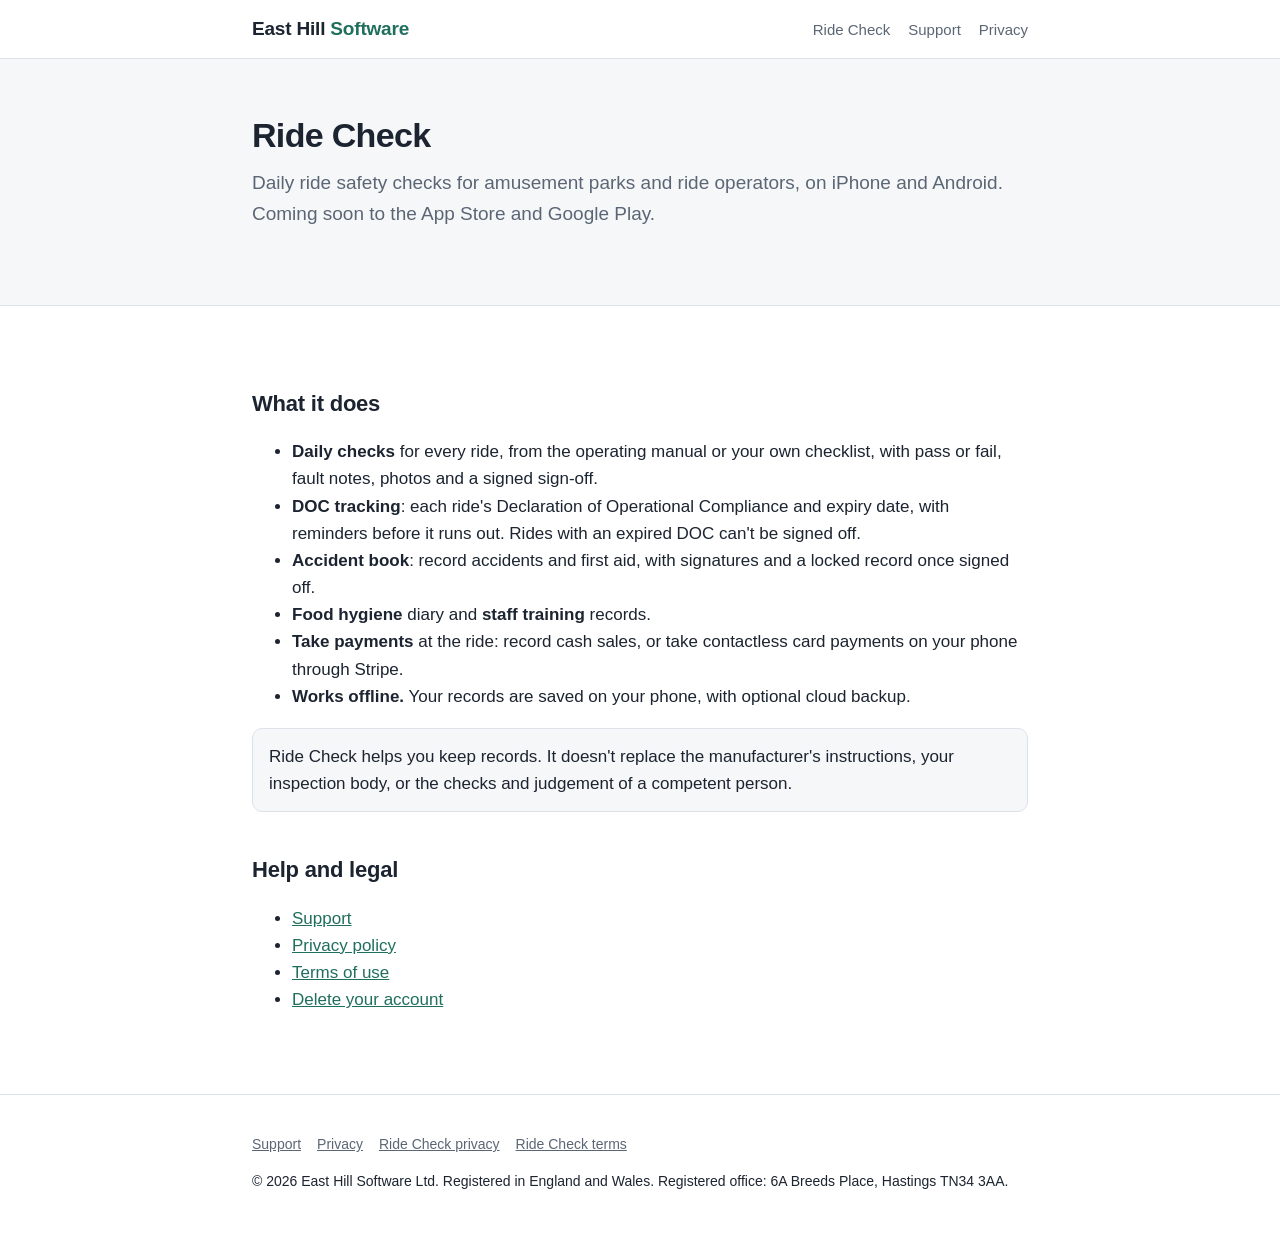
==== ride-check/index.html @ 540b67dc "Add Ride Check pages: app page, privacy policy, terms, account deletion" ====
<!DOCTYPE html>
<html lang="en-GB">
<head>
<meta charset="utf-8">
<meta name="viewport" content="width=device-width, initial-scale=1">
<title>Ride Check – daily ride safety checks app</title>
<meta name="description" content="Ride Check: daily ride safety checks, DOC tracking, accident book, food hygiene and staff training records for amusement rides.">
<link rel="stylesheet" href="/style.css">
</head>
<body>
<header class="site"><div class="wrap">
  <a class="brand" href="/">East Hill <span>Software</span></a>
  <nav><a href="/ride-check/">Ride Check</a><a href="/support.html">Support</a><a href="/privacy.html">Privacy</a></nav>
</div></header>

<section class="hero"><div class="wrap">
  <h1>Ride Check</h1>
  <p class="lead">Daily ride safety checks for amusement parks and ride operators, on iPhone and Android. Coming soon to the App Store and Google Play.</p>
</div></section>

<main><div class="wrap">
  <h2>What it does</h2>
  <ul>
    <li><strong>Daily checks</strong> for every ride, from the operating manual or your own checklist, with pass or fail, fault notes, photos and a signed sign-off.</li>
    <li><strong>DOC tracking</strong>: each ride's Declaration of Operational Compliance and expiry date, with reminders before it runs out. Rides with an expired DOC can't be signed off.</li>
    <li><strong>Accident book</strong>: record accidents and first aid, with signatures and a locked record once signed off.</li>
    <li><strong>Food hygiene</strong> diary and <strong>staff training</strong> records.</li>
    <li><strong>Take payments</strong> at the ride: record cash sales, or take contactless card payments on your phone through Stripe.</li>
    <li><strong>Works offline.</strong> Your records are saved on your phone, with optional cloud backup.</li>
  </ul>

  <div class="note">Ride Check helps you keep records. It doesn't replace the manufacturer's instructions, your inspection body, or the checks and judgement of a competent person.</div>

  <h2>Help and legal</h2>
  <ul>
    <li><a href="/support.html">Support</a></li>
    <li><a href="/ride-check/privacy.html">Privacy policy</a></li>
    <li><a href="/ride-check/terms.html">Terms of use</a></li>
    <li><a href="/ride-check/delete-account.html">Delete your account</a></li>
  </ul>
</div></main>

<footer class="site"><div class="wrap">
  <p><a href="/support.html">Support</a><a href="/privacy.html">Privacy</a><a href="/ride-check/privacy.html">Ride Check privacy</a><a href="/ride-check/terms.html">Ride Check terms</a></p>
  <p>© 2026 East Hill Software Ltd. Registered in England and Wales. Registered office: 6A Breeds Place, Hastings TN34 3AA.</p>
</div></footer>
</body>
</html>
---- style.css ----
:root{--ink:#1b2430;--muted:#5b6675;--line:#dde2e8;--bg:#f6f7f9;--accent:#1f6f5c;--accent-ink:#fff;--yellow:#f5c518}
*{box-sizing:border-box}
html{-webkit-text-size-adjust:100%}
body{margin:0;font-family:-apple-system,BlinkMacSystemFont,"Segoe UI",Roboto,Helvetica,Arial,sans-serif;color:var(--ink);background:#fff;line-height:1.6;font-size:17px}
a{color:var(--accent)}
header.site{border-bottom:1px solid var(--line);background:#fff}
header.site .wrap{display:flex;align-items:center;justify-content:space-between;gap:16px;flex-wrap:wrap;padding-top:14px;padding-bottom:14px}
.brand{font-weight:700;font-size:19px;color:var(--ink);text-decoration:none;letter-spacing:-.01em}
.brand span{color:var(--accent)}
nav a{color:var(--muted);text-decoration:none;margin-left:18px;font-size:15px}
nav a:hover{color:var(--ink)}
.wrap{max-width:820px;margin:0 auto;padding-left:22px;padding-right:22px}
main{padding:40px 0 64px}
h1{font-size:34px;line-height:1.2;margin:0 0 12px;letter-spacing:-.02em}
h2{font-size:22px;margin:40px 0 10px;letter-spacing:-.01em}
h3{font-size:18px;margin:26px 0 6px}
p,li{color:var(--ink)}
.lead{font-size:19px;color:var(--muted);margin:0 0 28px}
.meta{color:var(--muted);font-size:15px;margin-bottom:28px}
.hero{background:var(--bg);border-bottom:1px solid var(--line)}
.hero .wrap{padding-top:56px;padding-bottom:48px}
.cards{display:grid;grid-template-columns:repeat(auto-fit,minmax(240px,1fr));gap:16px;margin-top:20px}
.card{border:1px solid var(--line);border-radius:12px;padding:20px;background:#fff}
.card h3{margin-top:0}
.card .tag{display:inline-block;font-size:13px;background:var(--yellow);color:#3a2f00;border-radius:999px;padding:2px 10px;margin-bottom:8px;font-weight:600}
.btn{display:inline-block;background:var(--accent);color:var(--accent-ink);text-decoration:none;padding:10px 18px;border-radius:8px;font-weight:600;font-size:15px}
.note{background:var(--bg);border:1px solid var(--line);border-radius:10px;padding:14px 16px;margin:18px 0}
table{border-collapse:collapse;width:100%;margin:12px 0;font-size:15px}
th,td{border:1px solid var(--line);padding:8px 10px;text-align:left;vertical-align:top}
th{background:var(--bg)}
.table-scroll{overflow-x:auto}
footer.site{border-top:1px solid var(--line);color:var(--muted);font-size:14px;padding:24px 0 40px}
footer.site a{color:var(--muted);margin-right:16px}
@media (max-width:560px){h1{font-size:28px}nav a{margin-left:0;margin-right:14px}body{font-size:16px}}
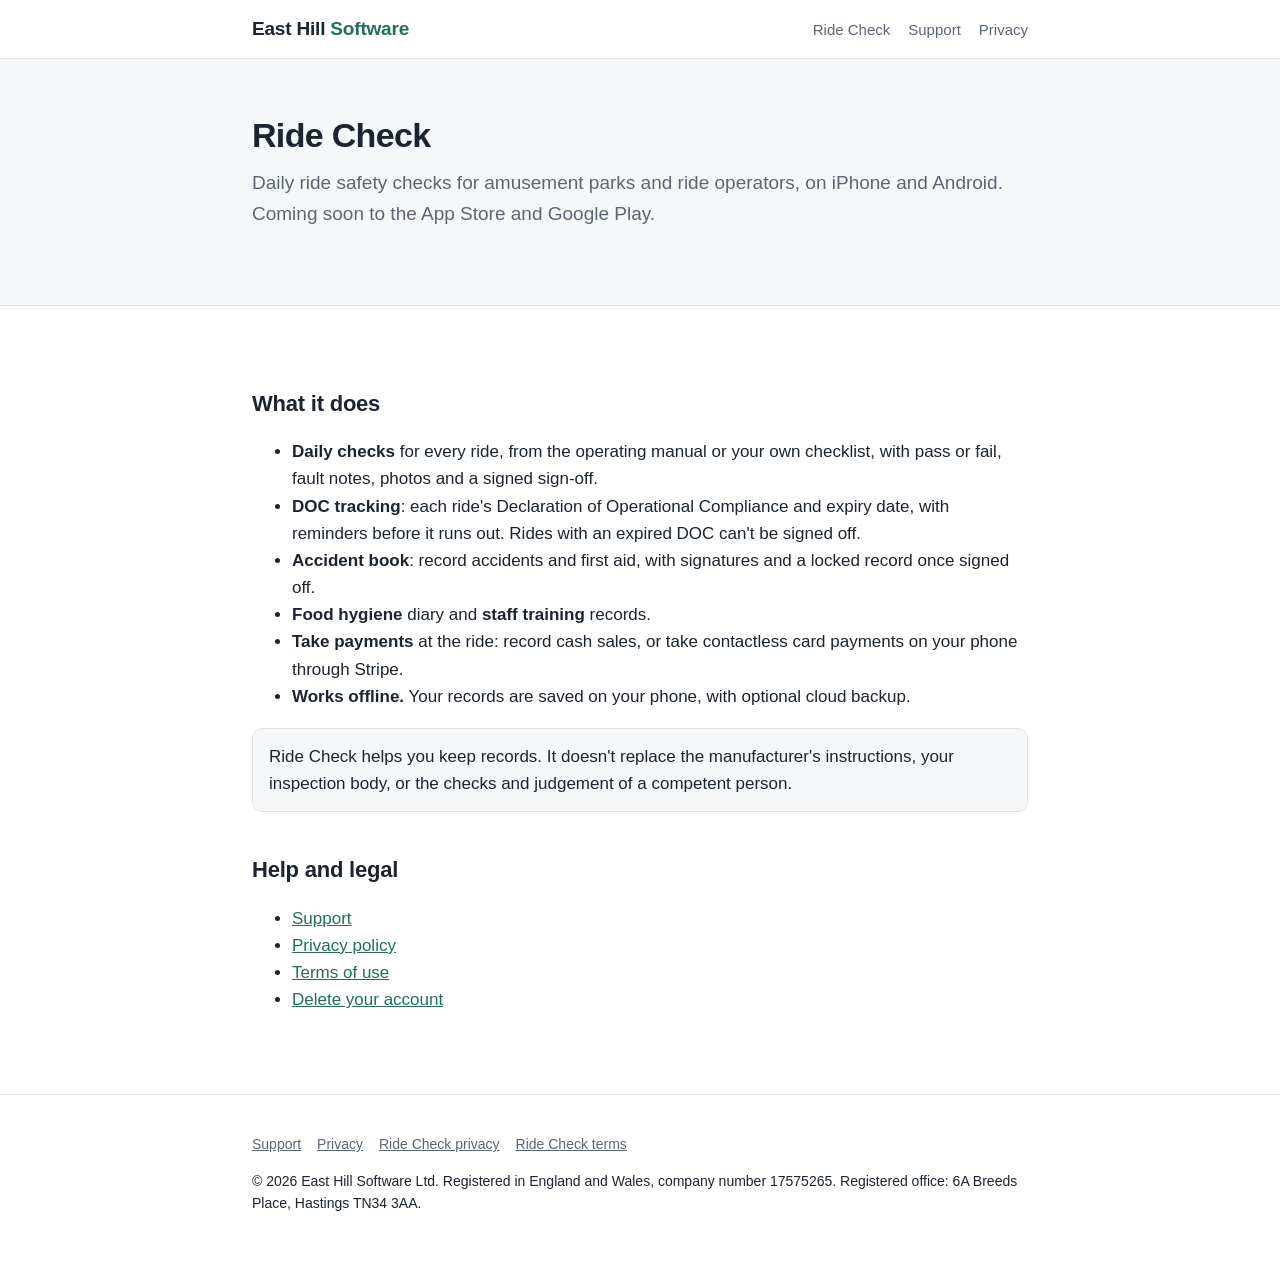
==== commit 3ba65264: "Add company number 17575265 to site footer Co-Authored-By: Claude Fable 5.2 <noreply@anthropic.com> " ====
--- a/ride-check/index.html
+++ b/ride-check/index.html
@@ -42,7 +42,7 @@
 
 <footer class="site"><div class="wrap">
   <p><a href="/support.html">Support</a><a href="/privacy.html">Privacy</a><a href="/ride-check/privacy.html">Ride Check privacy</a><a href="/ride-check/terms.html">Ride Check terms</a></p>
-  <p>© 2026 East Hill Software Ltd. Registered in England and Wales. Registered office: 6A Breeds Place, Hastings TN34 3AA.</p>
+  <p>© 2026 East Hill Software Ltd. Registered in England and Wales, company number 17575265. Registered office: 6A Breeds Place, Hastings TN34 3AA.</p>
 </div></footer>
 </body>
 </html>
